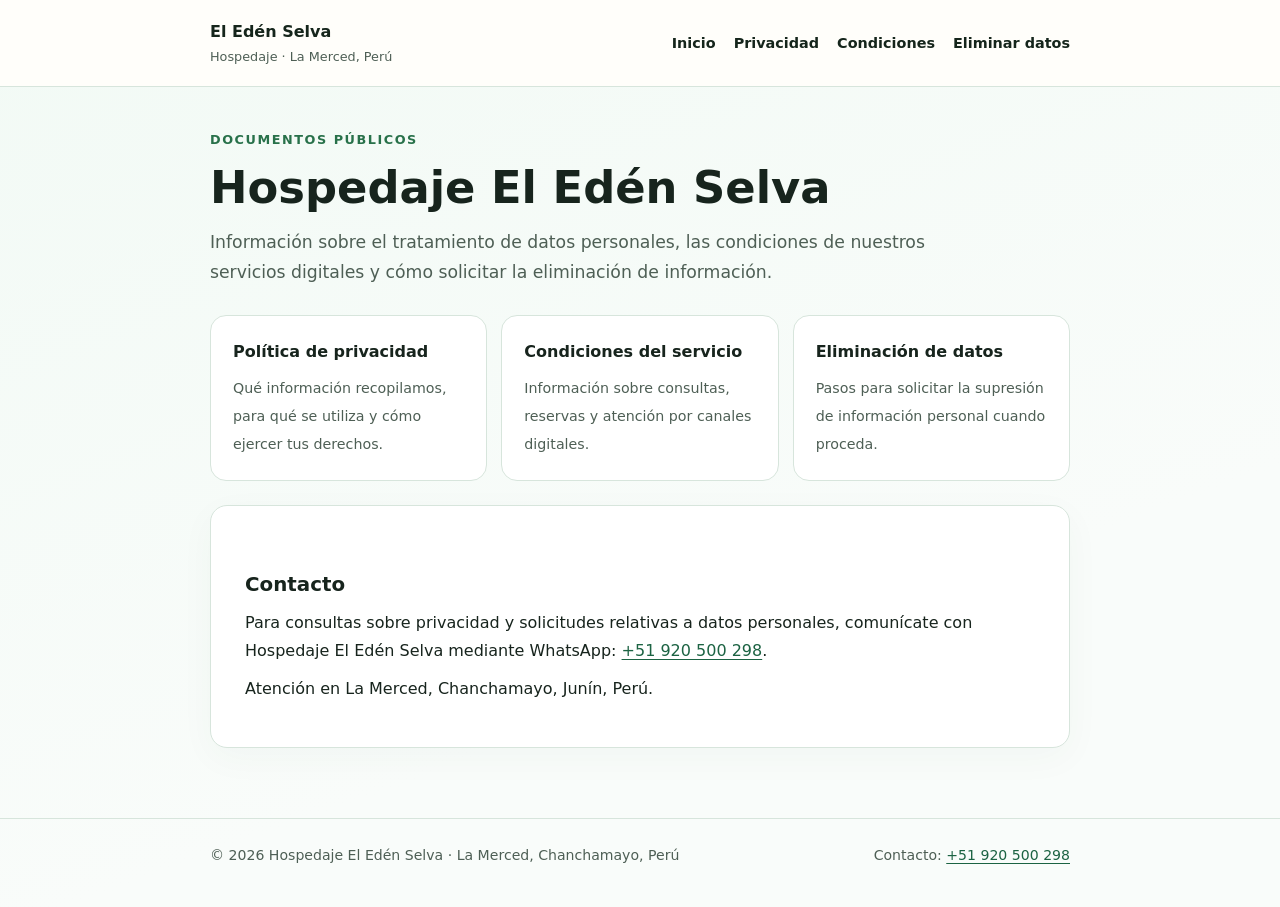
==== index.html @ a0153927 "feat(legal): portada pública con acceso a documentos" ====
<!doctype html>
<html lang="es">
<head>
<meta charset="utf-8">
<meta name="viewport" content="width=device-width,initial-scale=1">
<meta name="robots" content="index,follow">
<meta name="description" content="Páginas legales del Hospedaje El Edén Selva.">
<title>Información legal | Hospedaje El Edén Selva</title>
<link rel="stylesheet" href="styles.css">
</head>
<body>
<header><div class="wrap brand"><a href="index.html">El Edén Selva<small>Hospedaje · La Merced, Perú</small></a>
<nav aria-label="Navegación"><a href="index.html">Inicio</a><a href="privacidad.html">Privacidad</a><a href="condiciones.html">Condiciones</a><a href="eliminacion-datos.html">Eliminar datos</a></nav>
</div></header>
<main class="wrap"><section class="eyebrow">Documentos públicos</section>
<h1>Hospedaje El Edén Selva</h1>
<p class="intro">Información sobre el tratamiento de datos personales, las condiciones de nuestros servicios digitales y cómo solicitar la eliminación de información.</p>
<div class="cards">
<a class="card" href="privacidad.html"><strong>Política de privacidad</strong><span>Qué información recopilamos, para qué se utiliza y cómo ejercer tus derechos.</span></a>
<a class="card" href="condiciones.html"><strong>Condiciones del servicio</strong><span>Información sobre consultas, reservas y atención por canales digitales.</span></a>
<a class="card" href="eliminacion-datos.html"><strong>Eliminación de datos</strong><span>Pasos para solicitar la supresión de información personal cuando proceda.</span></a>
</div>
<div class="panel"><h2>Contacto</h2><p>Para consultas sobre privacidad y solicitudes relativas a datos personales, comunícate con Hospedaje El Edén Selva mediante WhatsApp: <a href="https://wa.me/51920500298" rel="noopener noreferrer">+51 920 500 298</a>.</p><p>Atención en La Merced, Chanchamayo, Junín, Perú.</p></div></main>
<footer><div class="wrap"><span>© 2026 Hospedaje El Edén Selva · La Merced, Chanchamayo, Perú</span><span>Contacto: <a href="https://wa.me/51920500298">+51 920 500 298</a></span></div></footer>
</body></html>
---- styles.css ----
:root{color-scheme:light;font-family:system-ui,-apple-system,BlinkMacSystemFont,"Segoe UI",Arial,sans-serif;--ink:#17241d;--muted:#4e5f55;--green:#28714a;--line:#d7e5dc;--bg:#f3faf5;--paper:#fff}*{box-sizing:border-box}html{scroll-behavior:smooth}body{margin:0;background:linear-gradient(160deg,#f2faf5,#f9fcfa 68%);color:var(--ink);line-height:1.75}a{color:#1c6343;text-underline-offset:3px}a:hover{color:#12472e}.wrap{width:min(100% - 36px,860px);margin-inline:auto}header{background:#fffefa;border-bottom:1px solid var(--line)}.brand{display:flex;align-items:center;justify-content:space-between;flex-wrap:wrap;gap:12px;padding:18px 0}.brand a{text-decoration:none;font-weight:750;color:#15251b}.brand small{display:block;font-weight:400;color:var(--muted);font-size:.8rem}nav{display:flex;flex-wrap:wrap;gap:6px 18px;font-size:.9rem}main{padding:42px 0 70px}.eyebrow{font-size:.8rem;text-transform:uppercase;letter-spacing:.12em;color:var(--green);font-weight:700}h1{font-size:clamp(1.9rem,4.8vw,2.8rem);line-height:1.2;margin:9px 0 12px}h2{font-size:1.24rem;line-height:1.4;margin:31px 0 10px}h3{font-size:1rem}p,li{max-width:74ch}p{margin:10px 0}ul,ol{padding-left:24px}li{margin:8px 0}.intro{font-size:1.08rem;color:var(--muted);max-width:72ch}.panel{border:1px solid var(--line);background:var(--paper);border-radius:17px;padding:clamp(18px,3.3vw,34px);margin-top:24px;box-shadow:0 10px 36px rgba(32,80,48,.035)}.cards{display:grid;grid-template-columns:repeat(auto-fit,minmax(190px,1fr));gap:14px;margin-top:28px}.card{background:#fff;border:1px solid var(--line);border-radius:16px;padding:22px;text-decoration:none;color:var(--ink);transition:border-color .2s}.card:hover{border-color:#81b695}.card strong{display:block;margin-bottom:8px}.card span{font-size:.89rem;color:var(--muted)}.note{background:#eff8f1;border-left:3px solid #62a37d;padding:14px 18px;margin:21px 0;border-radius:4px}.date{font-size:.85rem;color:var(--muted)}footer{padding:24px 0 40px;border-top:1px solid var(--line);font-size:.88rem;color:var(--muted)}footer .wrap{display:flex;flex-wrap:wrap;justify-content:space-between;gap:8px 20px}@media(max-width:620px){.brand{align-items:flex-start}nav{gap:6px 12px}main{padding-top:26px}.panel{margin-top:20px}}
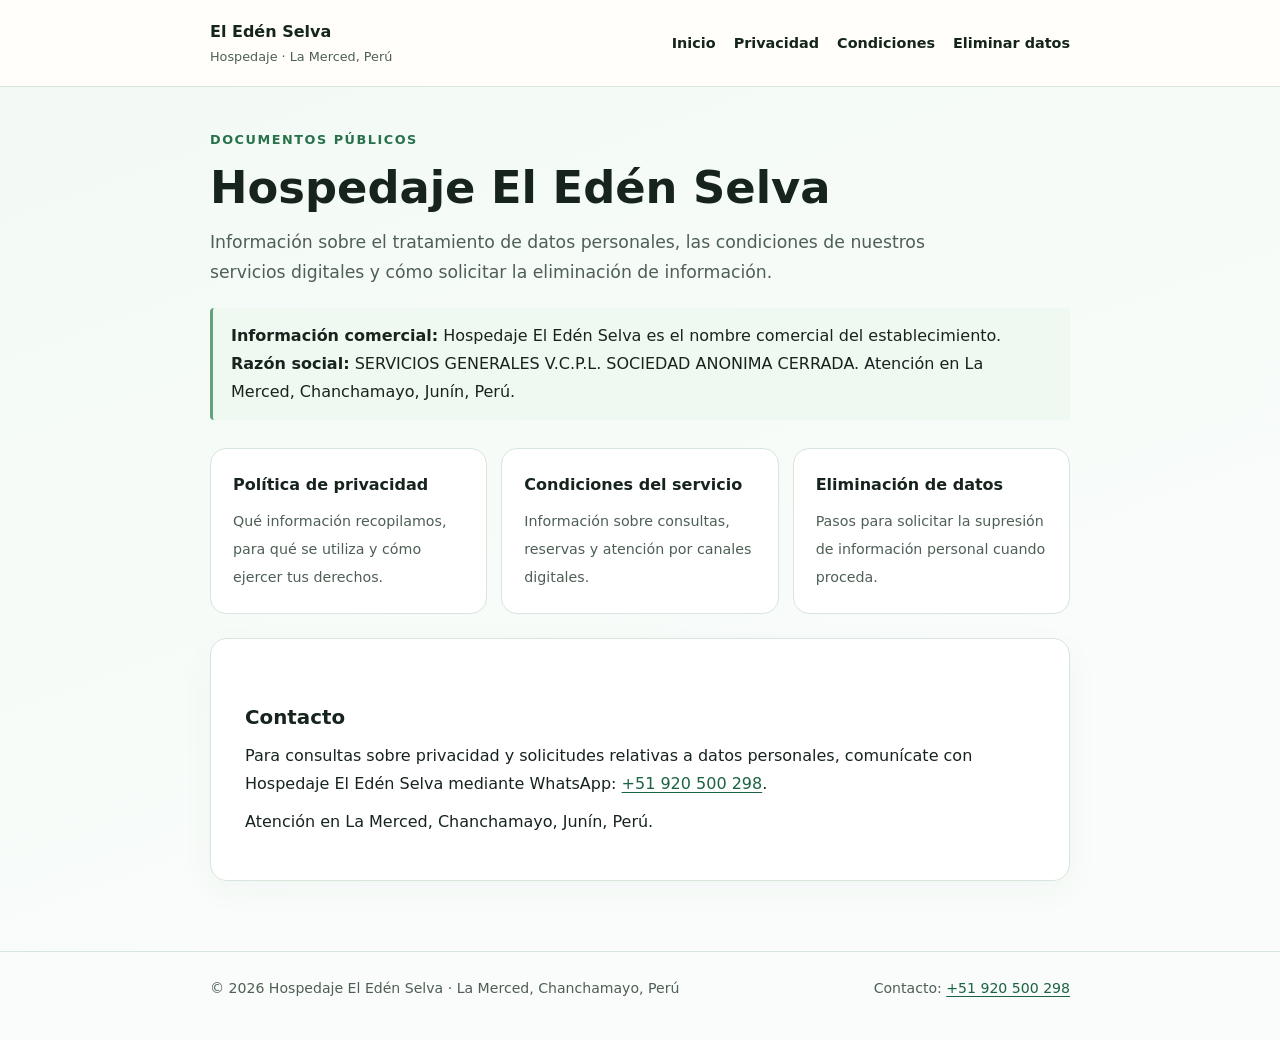
==== commit e0008303: "docs(legal): mostrar razón social registrada junto al hospedaje" ====
--- a/index.html
+++ b/index.html
@@ -15,6 +15,7 @@
 <main class="wrap"><section class="eyebrow">Documentos públicos</section>
 <h1>Hospedaje El Edén Selva</h1>
 <p class="intro">Información sobre el tratamiento de datos personales, las condiciones de nuestros servicios digitales y cómo solicitar la eliminación de información.</p>
+<div class="note"><strong>Información comercial:</strong> Hospedaje El Edén Selva es el nombre comercial del establecimiento. <strong>Razón social:</strong> SERVICIOS GENERALES V.C.P.L. SOCIEDAD ANONIMA CERRADA. Atención en La Merced, Chanchamayo, Junín, Perú.</div>
 <div class="cards">
 <a class="card" href="privacidad.html"><strong>Política de privacidad</strong><span>Qué información recopilamos, para qué se utiliza y cómo ejercer tus derechos.</span></a>
 <a class="card" href="condiciones.html"><strong>Condiciones del servicio</strong><span>Información sobre consultas, reservas y atención por canales digitales.</span></a>
